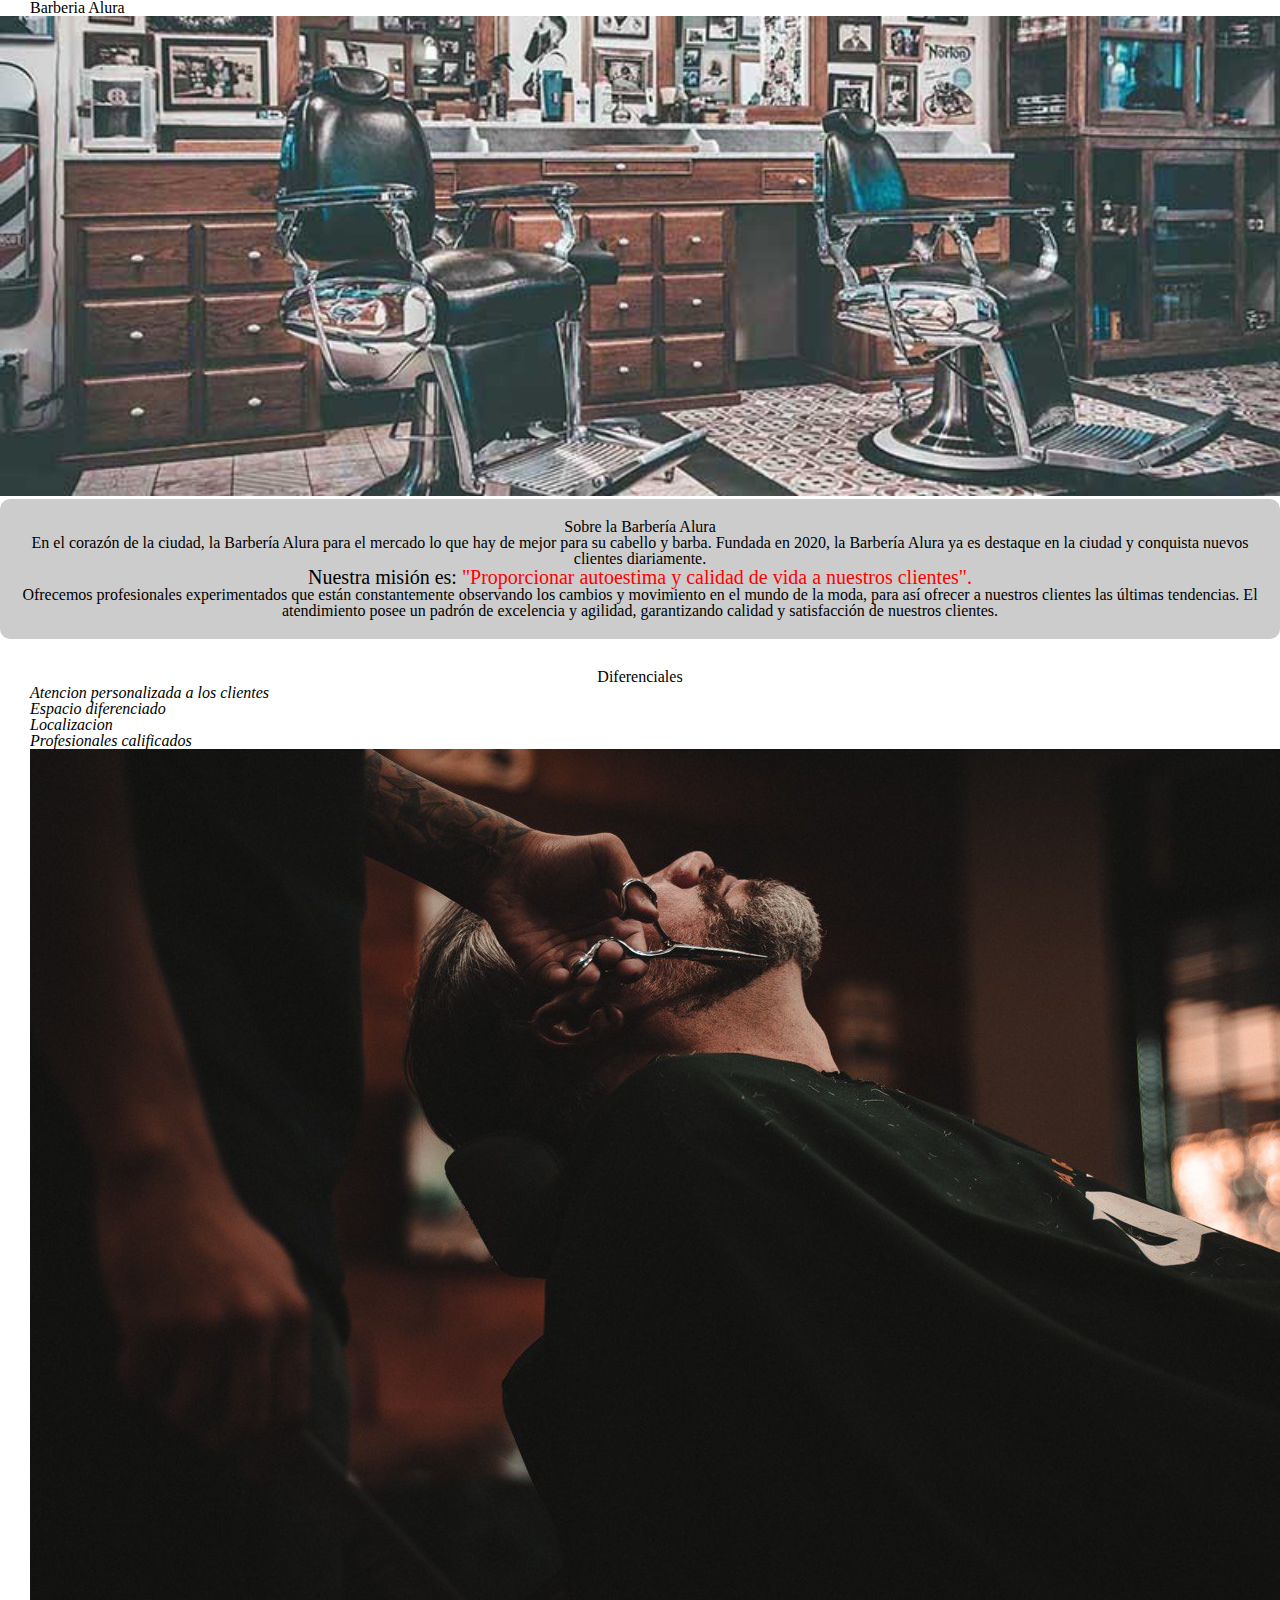
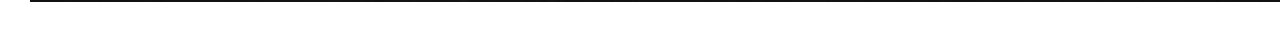
==== index.html @ a8238cc6 "Initial commit of the project" ====
<!DOCTYPE html>
  
<html lang="es">

    <head>

        <meta charset="utf-8" name="viewport" content="width=device-width, initial-scale=1"> 
        <title>Barberia Alura</title>
        <link rel="stylesheet" href="reset.css">
        <link rel="stylesheet" href="style.css">

    </head>

    <body>

        <header>
            <h1 class="titulo-principal">Barberia Alura</h1>
        </header>

        <img id="banner" src="banner/banner.jpg"/>

        <div class="principal">

            <h2 class="titulo-centralizado">Sobre la Barbería Alura</h2>

            <p>En el corazón de la ciudad, la <strong>Barbería Alura</strong> para el mercado lo que hay de mejor para su cabello y barba. Fundada en 2020, la Barbería Alura ya es destaque en la ciudad y conquista nuevos clientes diariamente. </p>

            <p id="mision"><em> Nuestra misión es:<strong> "Proporcionar autoestima y calidad de vida a nuestros clientes".</strong></em></p>

            <p>Ofrecemos profesionales experimentados que están constantemente observando los cambios y movimiento en el mundo de la moda, para así ofrecer a nuestros clientes las últimas tendencias. El atendimiento posee un padrón de excelencia y agilidad, garantizando calidad y satisfacción de nuestros clientes.</p>

        </div>

        <div class="diferenciales">

            <h3 class="titulo-centralizado">Diferenciales</h3>

            <ul>
                <li class="items">Atencion personalizada a los clientes</li>
                <li class="items">Espacio diferenciado</li>
                <li class="items">Localizacion</li>
                <li class="items">Profesionales calificados</li>
            </ul>

            <img src="diferenciales/diferenciales.jpg">

        </div>

    </body>

</html>
---- style.css ----
.titulo-principal{
    padding-left: 30px;
}

#banner {
    width: 100%;
}

.principal {
    background-color: #cccccc;
    border-radius: 10px;
    padding: 20px;
}

.titulo-centralizado {
    text-align: center;
}

p {
    text-align: center;
}

em strong {
    color: #ff0000;
}

#mision {
    font-size: 20px;
}

.diferenciales{
    background-color: white;
    padding: 30px;
}

ul {
    display:inline-block;
    vertical-align: top;
    width: 20%;
    margin-right: 15%;
}

.items {
    font-style: italic;
}
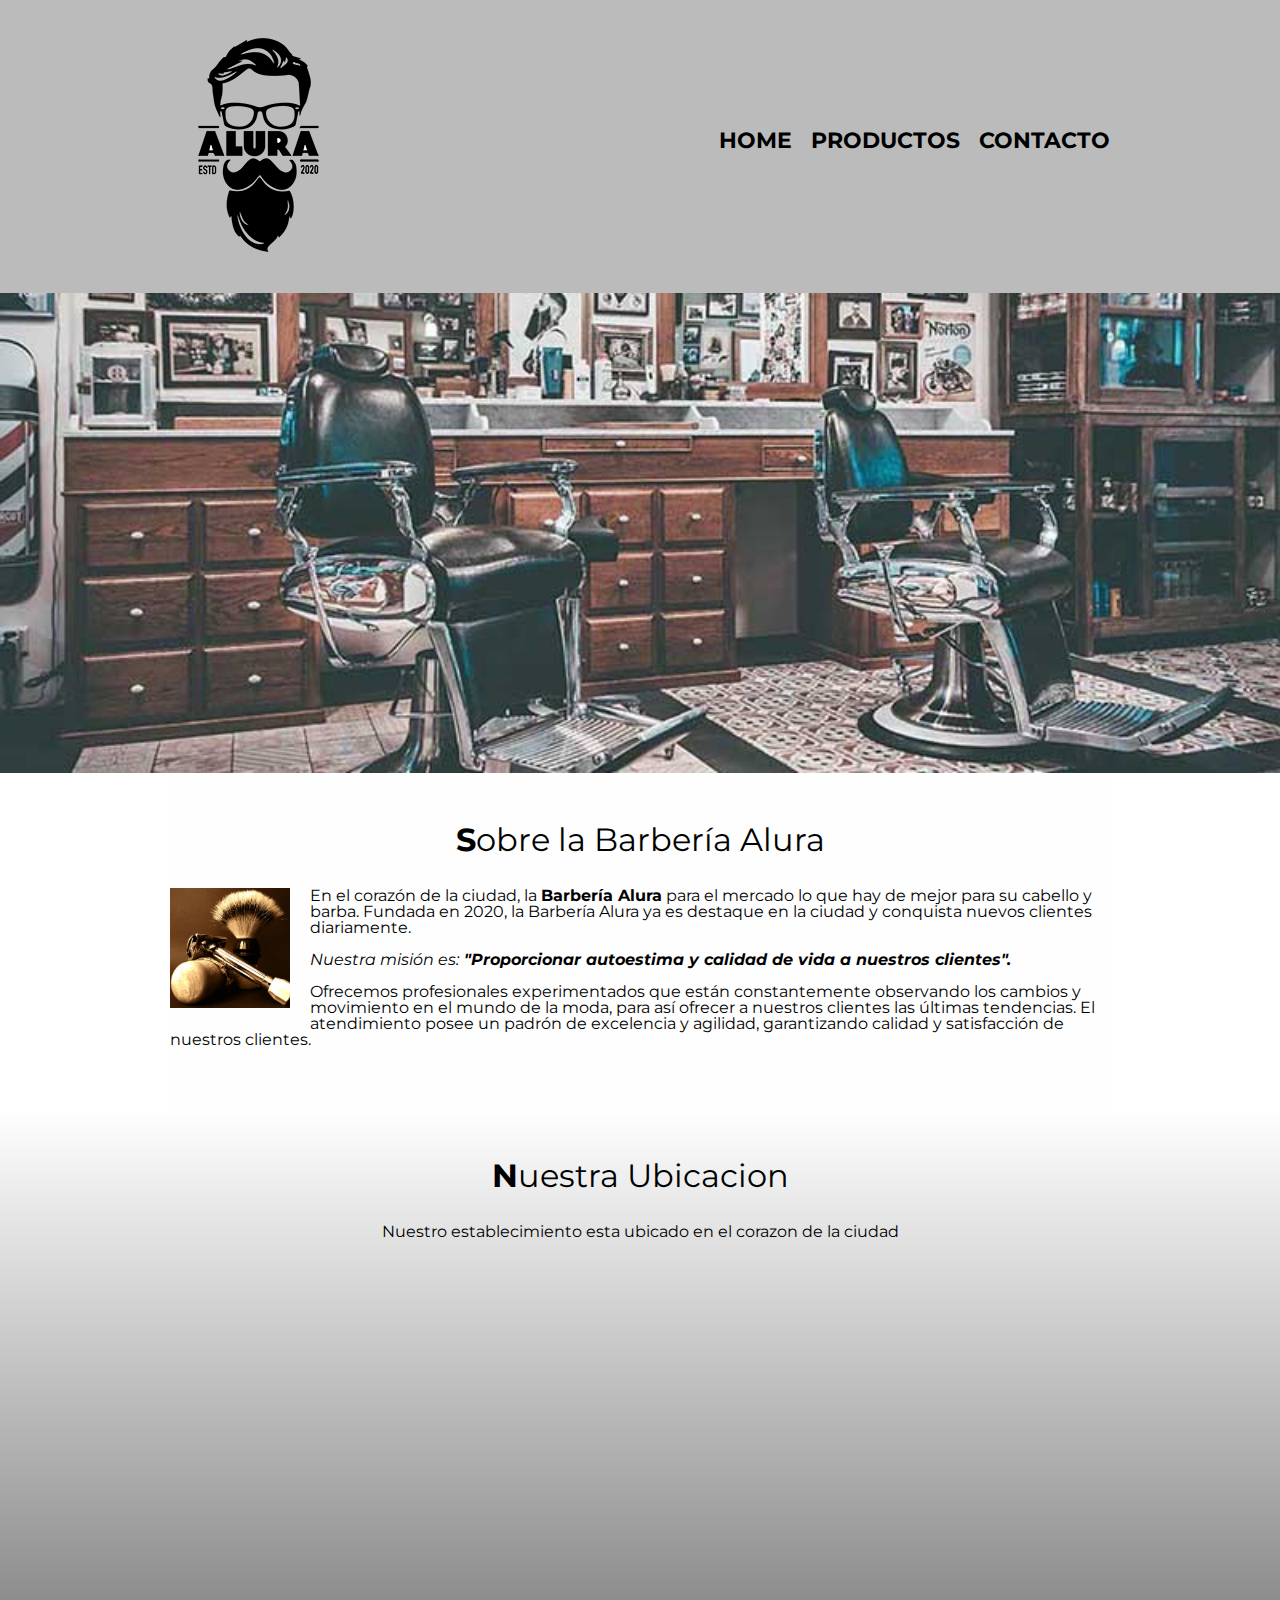
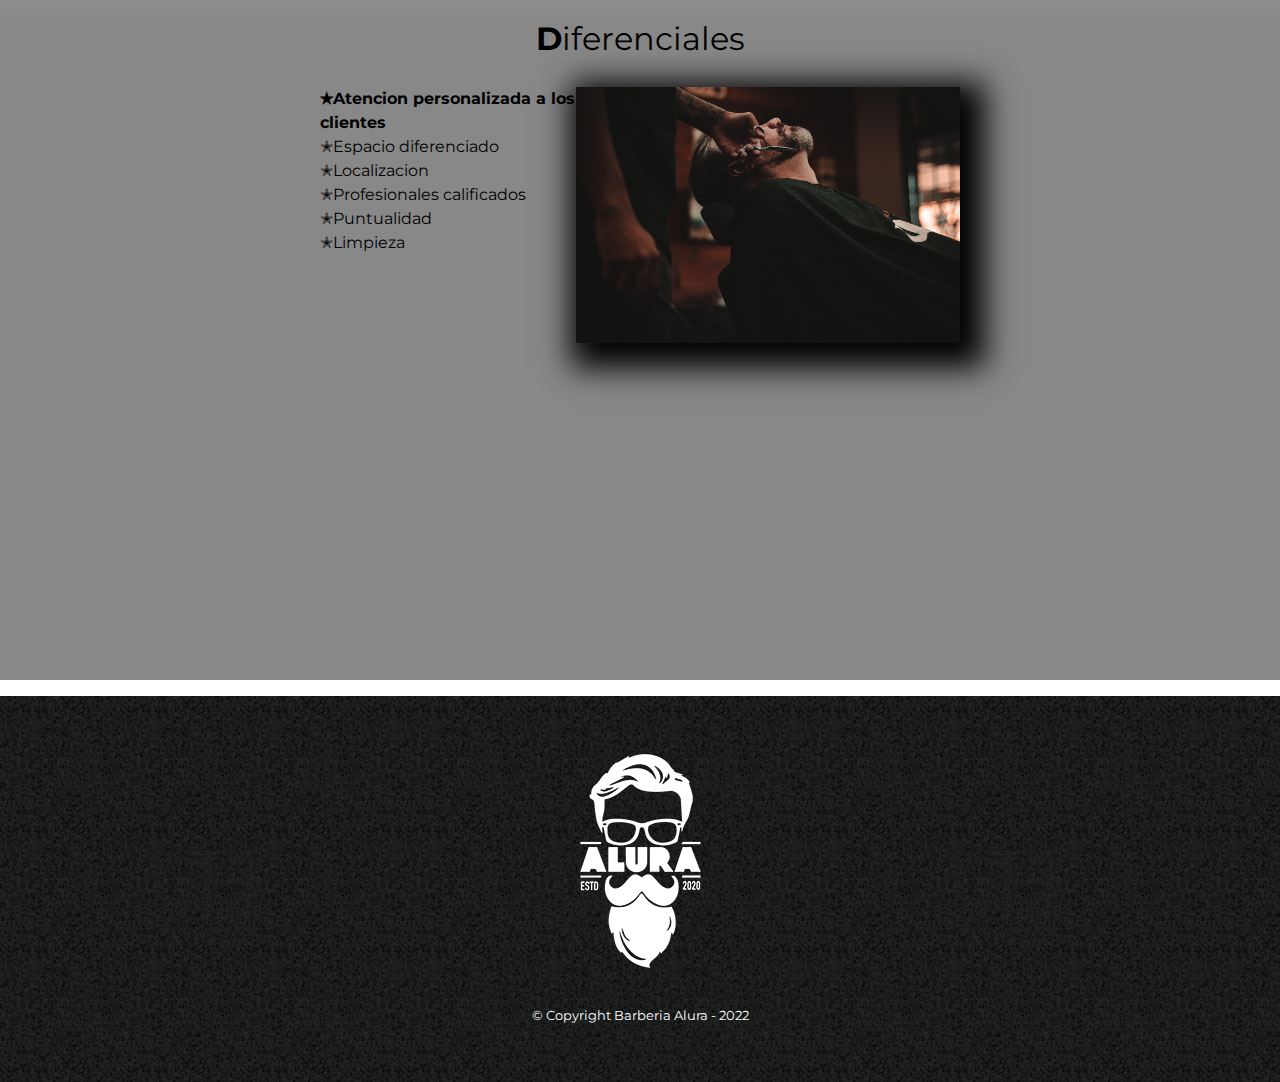
==== commit 9f1069e9: "reestructuracion home" ====
--- a/index.html
+++ b/index.html
@@ -8,43 +8,86 @@
         <title>Barberia Alura</title>
         <link rel="stylesheet" href="reset.css">
         <link rel="stylesheet" href="style.css">
+        <link rel="preconnect" href="https://fonts.googleapis.com">
+        <link rel="preconnect" href="https://fonts.gstatic.com" crossorigin>
+        <link href="https://fonts.googleapis.com/css2?family=Montserrat:wght@300&display=swap" rel="stylesheet">
 
     </head>
 
     <body>
 
         <header>
-            <h1 class="titulo-principal">Barberia Alura</h1>
+            <div class="container">
+                <h1><img src="imagenes/logo.png" alt="Logo"></h1>
+                <nav>
+                    <ul>
+                        <li><a href="index.html">Home</a></li>
+                        <li><a href="productos.html">Productos</a></li>
+                        <li><a href="contacto.html">Contacto</a></li>
+                    </ul>
+                </nav>
+            </div>
         </header>
 
-        <img id="banner" src="banner/banner.jpg"/>
+        <img class="banner" src="banner/banner.jpg"/>
 
-        <div class="principal">
+        <main>
+            <section class="principal">
 
-            <h2 class="titulo-centralizado">Sobre la Barbería Alura</h2>
+                <h2 class="titulo-principal">Sobre la Barbería Alura</h2>
 
-            <p>En el corazón de la ciudad, la <strong>Barbería Alura</strong> para el mercado lo que hay de mejor para su cabello y barba. Fundada en 2020, la Barbería Alura ya es destaque en la ciudad y conquista nuevos clientes diariamente. </p>
+                <img class="utensilios" src="imagenes/utensilios.jpg" alt="Utensilios de Barbero"/>
+    
+                <p>En el corazón de la ciudad, la <strong>Barbería Alura</strong> para el mercado lo que hay de mejor para su cabello y barba. Fundada en 2020, la Barbería Alura ya es destaque en la ciudad y conquista nuevos clientes diariamente. </p>
+    
+                <p id="mision"><em> Nuestra misión es:<strong> "Proporcionar autoestima y calidad de vida a nuestros clientes".</strong></em></p>
+    
+                <p>Ofrecemos profesionales experimentados que están constantemente observando los cambios y movimiento en el mundo de la moda, para así ofrecer a nuestros clientes las últimas tendencias. El atendimiento posee un padrón de excelencia y agilidad, garantizando calidad y satisfacción de nuestros clientes.</p>
+    
+            </section>
 
-            <p id="mision"><em> Nuestra misión es:<strong> "Proporcionar autoestima y calidad de vida a nuestros clientes".</strong></em></p>
+            <section class="mapa">
 
-            <p>Ofrecemos profesionales experimentados que están constantemente observando los cambios y movimiento en el mundo de la moda, para así ofrecer a nuestros clientes las últimas tendencias. El atendimiento posee un padrón de excelencia y agilidad, garantizando calidad y satisfacción de nuestros clientes.</p>
+                <h3 class="titulo-principal">Nuestra Ubicacion</h3>
+                
+                <p>Nuestro establecimiento esta ubicado en el corazon de la ciudad</p>
 
-        </div>
+                <div class="mapa-contenido">
 
-        <div class="diferenciales">
+                    <iframe src="https://www.google.com/maps/embed?pb=!1m18!1m12!1m3!1d3284.1069350415273!2d-58.428934284236895!3d-34.60145736488652!2m3!1f0!2f0!3f0!3m2!1i1024!2i768!4f13.1!3m3!1m2!1s0x95bcca65216fbe07%3A0x1de49a804b8560e6!2sHumahuaca%204390%2C%20C1192ACJ%20CABA!5e0!3m2!1ses-419!2sar!4v1658159471391!5m2!1ses-419!2sar" width="100%" height="300" style="border:0;" allowfullscreen="" loading="lazy" referrerpolicy="no-referrer-when-downgrade"></iframe>
 
-            <h3 class="titulo-centralizado">Diferenciales</h3>
+                </div>
 
-            <ul>
-                <li class="items">Atencion personalizada a los clientes</li>
-                <li class="items">Espacio diferenciado</li>
-                <li class="items">Localizacion</li>
-                <li class="items">Profesionales calificados</li>
-            </ul>
+            </section>
+    
+            <section class="diferenciales">
+    
+                <h3 class="titulo-principal">Diferenciales</h3>
 
-            <img src="diferenciales/diferenciales.jpg">
+                <div class="contenido-diferenciales">
+                    <ul class="lista-diferenciales">
+                        <li class="items">Atencion personalizada a los clientes</li>
+                        <li class="items">Espacio diferenciado</li>
+                        <li class="items">Localizacion</li>
+                        <li class="items">Profesionales calificados</li>
+                        <li class="items">Puntualidad</li>
+                        <li class="items">Limpieza</li>
+                    </ul><img src="diferenciales/diferenciales.jpg" class="img-diferenciales">
 
-        </div>
+                </div>
+
+                <div class="video">
+                    <iframe width="100%" height="315" src="https://www.youtube.com/embed/wcVVXUV0YUY" frameborder="0" allow="accelerometer; autoplay; clipboard-write; encrypted-media; gyroscope; picture-in-picture" allowfullscreen></iframe>
+                </div>
+                
+            </section>
+
+        </main>
+        
+        <footer>
+            <img src="imagenes/logo-blanco.png" alt="Logo">
+            <p class="copyright">&copy Copyright Barberia Alura - 2022</p>
+        </footer>
 
     </body>
 
--- a/style.css
+++ b/style.css
@@ -1,45 +1,276 @@
+body{
+    font-family: 'Montserrat', sans-serif;
+}
+
+header{
+    background-color: #bbbbbb;
+    padding: 20px 0;
+}
+
+.container{
+    width: 940px;
+    position: relative;
+    margin: 0 auto;
+}
+
+nav{
+    position: absolute;
+    top: 110px;
+    right: 0;
+}
+
+nav li{
+    display: inline-block;
+    margin-left: 15px;
+}
+
+nav a{
+    text-transform: uppercase;
+    color: #000000;
+    font-weight: bold;
+    font-size: 22px;
+    text-decoration: none;
+}
+
+nav a:hover{
+    color: #c78c19;
+    text-decoration: underline;
+}
+
+nav a:active{
+    color: #088c19;
+}
+
+.productos{
+    width: 940px;
+    margin: 0 auto;
+    padding: 50px;
+}
+
+.productos li{
+    display: inline-block;
+    text-align: center;
+    width: 30%;
+    vertical-align: top;
+    margin: 0 1.5%;
+    padding: 30px 20px;
+    box-sizing: border-box;
+    border: 2px solid black;
+    border-radius: 10px;
+}
+
+.productos li:hover{
+    border: 2px solid #c78c19;
+}
+
+.productos li:active{
+    border: 2px solid #088c19;
+}
+
+.productos h2{
+    font-size: 30px;
+    font-weight: bold;
+}
+
+.productos li:hover h2{
+    font-size: 33px;
+}
+
+.descripcion{
+    font-size: 18px;
+}
+
+.precio{
+    font-size: 20px;
+    font-weight: bold;
+    margin-top: 10px;
+}
+
+footer{
+    text-align: center;
+    background: url(imagenes/bg.jpg);
+    padding: 40px;
+}
+
+.copyright{
+    color: white;
+    font-size: 13px;
+    margin: 20px;
+}
+
+form{
+    margin: 40px 0;
+}
+
+form label, form legend{
+    display: block;
+    font-size: 20px;
+    margin-bottom: 10px;
+}
+
+.input-base{
+    display: block;
+    padding: 10px;
+    border: 1px solid #cccccc;
+    border-radius: 5px;
+    margin-bottom: 20px;
+    padding: 10px 25px;
+    width: 50%;
+}
+
+.checkbox{
+    margin: 20px 0;
+}
+
+.enviar{
+    width: 40%;
+    padding: 15px 0;
+    font-size: 18px;
+    font-weight: bold;
+    color: white;
+    background-color: orange;
+    border: none;
+    border-radius: 5px;
+    transition: 1s all;
+    cursor: pointer;
+}
+
+.enviar:hover{
+    background-color: rgb(255, 98, 0);
+    transform: scale(1.1) rotate(5deg);
+}
+
+table{
+    margin: 40px 40px;
+}
+
+thead{
+    background-color: #555555;
+    color: white;
+    font-weight: bold;
+}
+
+td, th{
+    border: 1px solid #000000;
+    padding: 8px 15px;
+}
+
+/*css para el home*/
+
+.banner{
+    width: 100%;
+    margin: 0 auto;
+}
+
+.principal{
+    padding: 3em 0;
+    background-color: #FEFEFE;
+    width: 940px;
+    margin: 0 auto; 
+}
+
 .titulo-principal{
-    padding-left: 30px;
-}
-
-#banner {
-    width: 100%;
-}
-
-.principal {
-    background-color: #cccccc;
-    border-radius: 10px;
-    padding: 20px;
-}
-
-.titulo-centralizado {
-    text-align: center;
-}
-
-p {
-    text-align: center;
-}
-
-em strong {
-    color: #ff0000;
-}
-
-#mision {
-    font-size: 20px;
+    text-align: center;
+    font-size: 2em;
+    margin-bottom: 1em;
+    clear: left;
+}
+
+.titulo-principal:first-letter{
+    font-weight: bold;
+}
+
+.principal p{
+    margin-bottom: 1em;
+}
+
+.principal strong{
+    font-weight: bold;
+}
+
+.principal em{
+    font-style: italic;
+}
+
+.utensilios{
+    width: 120px;
+    float:left;
+    margin: 0 20px 20px 0;
+}
+
+.mapa{
+    padding: 3em 0;
+    background: linear-gradient(#FEFEFE, #888888);
+}
+
+.mapa p{
+    margin-bottom: 2em;
+    text-align: center;
+}
+
+.mapa-contenido{
+    width: 940px;
+    margin: 0 auto;
 }
 
 .diferenciales{
-    background-color: white;
-    padding: 30px;
-}
-
-ul {
-    display:inline-block;
+    padding: 3m 0;
+    background-color: #888888;
+    
+}
+
+.contenido-diferenciales{
+    width: 640px;
+    margin: 0 auto;
+}
+
+.lista-diferenciales{
+    width: 40%;
+    display: inline-block;
     vertical-align: top;
-    width: 20%;
-    margin-right: 15%;
-}
-
-.items {
-    font-style: italic;
-}+}
+
+.items{
+    line-height: 1.5;
+}
+
+.items:before{
+    content:"✭";
+}
+
+.items:first-child{
+    font-weight: bold;
+}
+
+.img-diferenciales{
+    width:60%;
+    transition: 400ms;
+    box-shadow: 10px 10px 30px 15px #000000;
+}
+
+.img-diferenciales:hover{
+    opacity: 0.3;
+}
+
+.video{
+    width: 560px;
+    margin: 1em auto;
+}
+
+@media screen and (max-width: 480px){
+    h1{
+        text-align: center;
+    }
+    nav{
+        position: static;
+        text-align: center;
+    }
+    .container, .principal, .mapa-contenido, .contenido-diferenciales, .video{
+        width: auto;
+    }
+    .lista-diferenciales, .img-diferenciales{
+        width: 100%;
+    }
+}
+    
+
